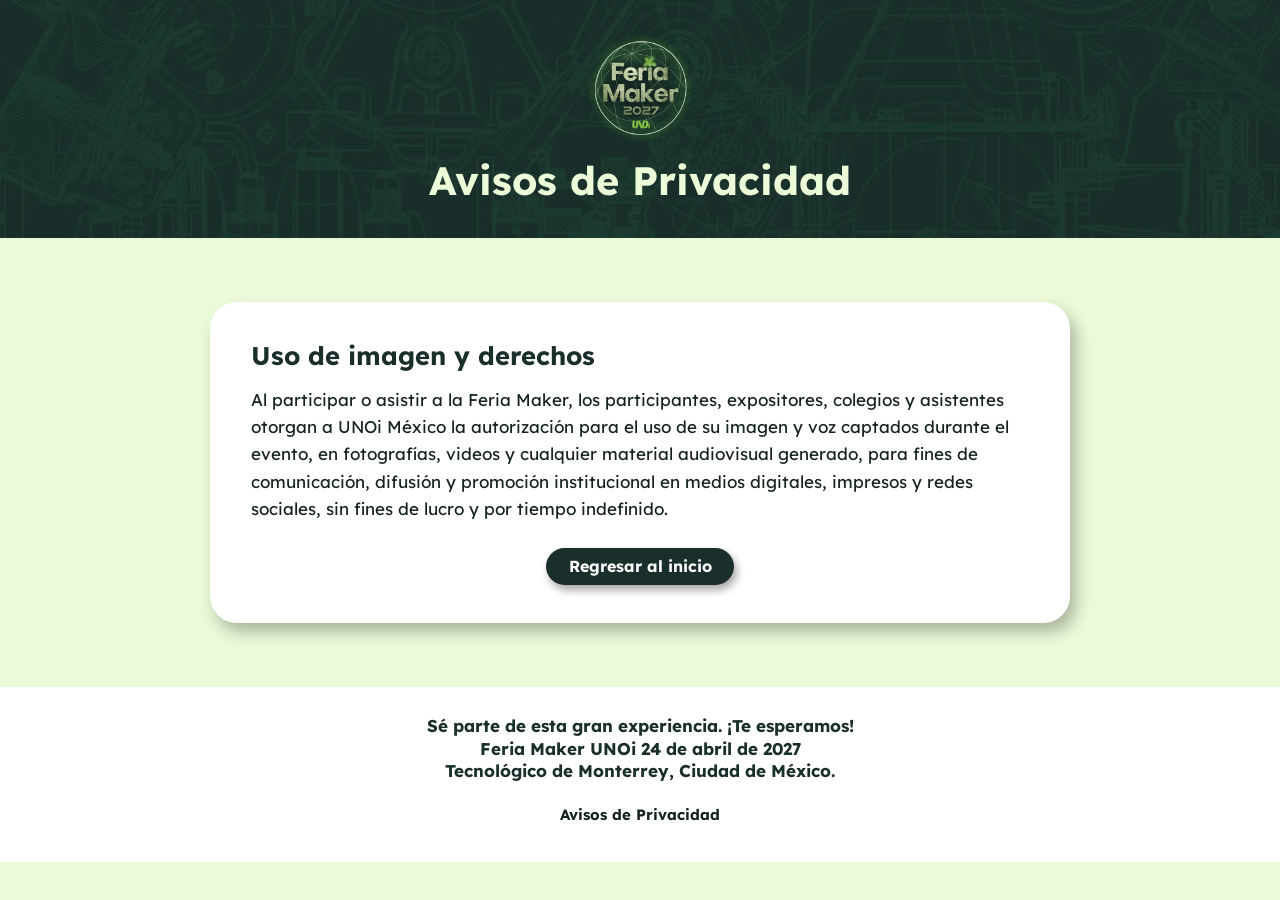
==== aviso-de-privacidad.html @ 319c8468 "Sitio informativo Feria Maker UNOi 2027 Landing construida a partir del diseño del cliente (landing_" ====
<!doctype html>
<html lang="es-MX">
<head>
<meta charset="utf-8">
<meta name="viewport" content="width=device-width, initial-scale=1">
<title>Avisos de Privacidad · Feria Maker UNOi 2027</title>
<meta name="description" content="Avisos de privacidad de la Feria Maker UNOi 2027: uso de imagen y derechos.">
<link rel="icon" href="img/favicon.png">
<link rel="preconnect" href="https://fonts.googleapis.com">
<link rel="preconnect" href="https://fonts.gstatic.com" crossorigin>
<link rel="stylesheet" href="https://fonts.googleapis.com/css2?family=Lexend:wght@300;400;500;600;700&display=swap">
<link rel="stylesheet" href="estilos.css?v=16">
</head>
<body class="pagina-aviso">

<a class="saltar" href="#contenido">Saltar al contenido</a>

<header class="aviso-cabeza plano">
  <a class="aviso-logo" href="index.html"><img src="img/logo-portada-movil.webp?v=2" alt="Feria Maker 2027 UNOi: volver al inicio" width="720" height="734"></a>
  <h1 class="titulo-claro">Avisos de Privacidad</h1>
</header>

<main id="contenido" class="aviso-cuerpo" tabindex="-1">
  <article class="tarjeta aviso">
    <h2>Uso de imagen y derechos</h2>
    <p>Al participar o asistir a la Feria Maker, los participantes, expositores, colegios y asistentes otorgan a UNOi México la autorización para el uso de su imagen y voz captados durante el evento, en fotografías, videos y cualquier material audiovisual generado, para fines de comunicación, difusión y promoción institucional en medios digitales, impresos y redes sociales, sin fines de lucro y por tiempo indefinido.</p>
    <a class="boton boton--oscuro" href="index.html">Regresar al inicio</a>
  </article>
</main>

<footer class="pie">
  <p class="pie-cierre">Sé parte de esta gran experiencia. ¡Te esperamos!<br>Feria Maker UNOi 24 de abril de&nbsp;2027<br>Tecnológico de Monterrey, Ciudad de México.</p>
  <a class="pie-aviso" href="aviso-de-privacidad.html" aria-current="page">Avisos de Privacidad</a>
</footer>
</body>
</html>
---- estilos.css ----
/* Feria Maker UNOi 2027 · sitio informativo (diseño: landing_maker 1.pdf, 1920 px de ancho).
   Las medidas del diseño se escalan con clamp(): el valor central es el del PDF en vw (px / 19.2). */

/* Objectivity es la letra del diseño. Cuando tengamos los archivos, se ponen en fuentes/ y se activa esto:
@font-face { font-family: "Objectivity"; src: url(fuentes/Objectivity-Regular.woff2) format("woff2"); font-weight: 400; font-display: swap; }
@font-face { font-family: "Objectivity"; src: url(fuentes/Objectivity-Medium.woff2) format("woff2"); font-weight: 500; font-display: swap; }
@font-face { font-family: "Objectivity"; src: url(fuentes/Objectivity-Bold.woff2) format("woff2"); font-weight: 700; font-display: swap; }
   Mientras, Lexend (Google Fonts) es la más parecida: geométrica, redonda y con el mismo aire entre letras. */

:root {
  --verde-noche: #1a2f2b;   /* fondo de las secciones de plano */
  --verde-plano: #225039;   /* líneas del plano, menú, botón de la portada */
  --lima: #84c341;
  --verde-claro: #ebfbd9;   /* fondo de Asiste y Bases, tarjetas de Áreas */
  --palido: #ecfcd9;        /* títulos sobre el plano */
  --verde-numero: #3b8538;
  --tinta: #162420;
  --gris-circulo: #d1d2d3;
  --blanco: #ffffff;
  --sombra: 6px 9px 16px rgba(0, 0, 0, 0.28);
  --sombra-boton: 3px 5px 8px rgba(0, 0, 0, 0.35);
  --letra: "Objectivity", "Lexend", "Avenir Next", "Segoe UI", system-ui, sans-serif;
  --contenedor: min(1600px, 100% - 2 * clamp(20px, 6.8vw, 160px));
  color-scheme: light;
}

* { box-sizing: border-box; }
html { scroll-behavior: smooth; scroll-padding-top: 96px; }
body { margin: 0; font: 400 clamp(16px, 1.05vw, 20px)/1.45 var(--letra); color: var(--tinta); background: var(--blanco); -webkit-font-smoothing: antialiased; }
img { display: block; max-width: 100%; height: auto; }
h1, h2, h3 { margin: 0; font-weight: 700; }
p { margin: 0; }
a { color: inherit; }
strong { font-weight: 700; }
.sr { position: absolute; width: 1px; height: 1px; overflow: hidden; clip: rect(0 0 0 0); white-space: nowrap; }
.saltar { position: absolute; left: 12px; top: -60px; z-index: 50; padding: 10px 16px; border-radius: 999px; background: var(--lima); color: var(--tinta); font-weight: 700; text-decoration: none; }
.saltar:focus { top: 12px; }
:focus-visible { outline: 3px solid var(--lima); outline-offset: 3px; }
.tarjeta :focus-visible, .pie :focus-visible, .asiste :focus-visible, .franja :focus-visible { outline-color: var(--verde-noche); }

.contenedor { width: var(--contenedor); margin-inline: auto; }
.seccion { padding-block: clamp(56px, 6.5vw, 125px); }

/* Fondo de plano: verde noche con el dibujo técnico encima (al 60 %, como en el diseño). */
.plano { position: relative; isolation: isolate; background: var(--verde-noche); color: var(--blanco); }
.plano::before { content: ""; position: absolute; inset: 0; z-index: -1; background: url(img/fondo-plano.webp?v=2) center / cover no-repeat; opacity: 0.6; }

/* ---------- Botones ---------- */
.boton { display: inline-flex; align-items: center; justify-content: center; gap: 8px; padding: 0.55em 1.2em; border-radius: 999px; font-weight: 700; text-align: center; text-decoration: none; box-shadow: var(--sombra-boton); transition: transform 0.15s ease, box-shadow 0.15s ease, filter 0.15s ease; }
.boton:hover { transform: translateY(-1px); box-shadow: 4px 7px 12px rgba(0, 0, 0, 0.35); filter: brightness(1.05); }
.boton--lima { background: var(--lima); color: var(--verde-noche); } /* texto oscuro: el blanco sobre lima no se lee (2.1:1) */
.boton--oscuro { background: var(--verde-noche); color: var(--blanco); font-size: clamp(18px, 1.6vw, 30px); padding: 0.45em 1.4em; }
.boton--plano { background: var(--verde-plano); color: var(--blanco); font-weight: 400; line-height: 1.2; padding: 0.6em 1.5em; }

/* ---------- Menú ---------- */
.nav { position: fixed; top: clamp(10px, 1.6vw, 30px); right: 0; z-index: 30; }
.nav ul { display: flex; align-items: center; gap: clamp(8px, 1.6vw, 34px); margin: 0; padding: 0 clamp(22px, 2.6vw, 50px) 0 clamp(18px, 1.3vw, 26px); height: clamp(46px, 3vw, 58px); list-style: none; border-radius: 999px 0 0 999px; background: var(--verde-plano); box-shadow: var(--sombra); }
.nav a { display: inline-flex; align-items: center; gap: 6px; padding: 6px 2px; color: #94d14e; font-size: clamp(15px, 1.05vw, 20px); text-decoration: none; border-bottom: 2px solid transparent; }
.nav a:hover, .nav a[aria-current="true"] { color: var(--palido); border-bottom-color: var(--lima); }
.casa { width: 1.15em; height: 1.15em; fill: currentColor; }
.nav-boton { display: none; }

/* ---------- Portada ---------- */
.portada { min-height: clamp(560px, 56.5vw, 1084px); display: grid; align-items: center; overflow: hidden; }
.portada-contenido { display: grid; grid-template-columns: minmax(0, 47%) minmax(0, 1fr); align-items: center; width: 100%; padding: clamp(70px, 5vw, 101px) clamp(20px, 5vw, 96px) clamp(30px, 3vw, 60px) clamp(20px, 5vw, 96px); }
.portada-logo { width: 100%; max-width: 903px; }
.portada-texto { display: grid; justify-items: start; gap: clamp(24px, 3.9vw, 75px); padding-left: clamp(16px, 5.3vw, 100px); }
.portada h1 { justify-self: start; max-width: 9em; color: var(--lima); font-size: clamp(30px, 3.33vw, 64px); line-height: 1.12; letter-spacing: 0.01em; }
.portada .boton { font-size: clamp(15px, 1.15vw, 22px); max-width: 21em; text-align: left; } /* alineado con el título */

/* ---------- Franja de categorías (corre despacio; quieta con movimiento reducido) ---------- */
.franja { position: relative; overflow: hidden; background: var(--lima); color: #000; }
.franja-pista { display: flex; width: max-content; animation: correr 75s linear infinite; }
.franja:hover .franja-pista, .franja.pausada .franja-pista { animation-play-state: paused; }
.franja-pausa { position: absolute; right: 8px; top: 50%; translate: 0 -50%; display: grid; place-items: center; width: 34px; height: 34px; border: 0; border-radius: 50%; background: var(--verde-noche); cursor: pointer; box-shadow: var(--sombra-boton); }
.franja-pausa::before { content: ""; width: 10px; height: 12px; background: linear-gradient(90deg, var(--lima) 0 35%, transparent 35% 65%, var(--lima) 65%); }
.franja.pausada .franja-pausa::before { width: 0; height: 0; margin-left: 3px; border-left: 11px solid var(--lima); border-block: 7px solid transparent; background: none; }
.franja ul { display: flex; margin: 0; padding: 0; list-style: none; }
.franja li { display: flex; align-items: center; padding-block: clamp(12px, 1.2vw, 20px); font-weight: 700; font-size: clamp(16px, 1.25vw, 24px); white-space: nowrap; }
.franja li::after { content: "•"; margin-inline: clamp(14px, 1.3vw, 26px); }
@keyframes correr { to { transform: translateX(-33.3333%); } }

/* ---------- Asiste ---------- */
.asiste { background: var(--verde-claro); }
.asiste-rejilla { display: grid; grid-template-columns: minmax(0, 0.95fr) minmax(0, 1.1fr); gap: clamp(28px, 3vw, 60px); align-items: center; }
.asiste-texto { display: grid; gap: 1.1em; max-width: 650px; }
.asiste h2 { margin-bottom: 0.15em; color: #17332c; font-size: clamp(30px, 2.97vw, 57px); line-height: 1.07; }
.asiste p { font-size: clamp(16px, 1.05vw, 20px); }
.video { position: relative; aspect-ratio: 16 / 9; border-radius: 6px; overflow: hidden; background: var(--verde-noche); box-shadow: var(--sombra); }
.video video { display: block; width: 100%; height: 100%; object-fit: cover; background: #000; }

/* ---------- Tarjetas ---------- */
.tarjeta { position: relative; border-radius: clamp(26px, 2.1vw, 40px); background: var(--blanco); box-shadow: var(--sombra); }

/* ---------- Mecánica ---------- */
.titulo-claro { color: var(--palido); font-size: clamp(34px, 4.06vw, 78px); line-height: 1.08; }
.mecanica .titulo-claro { max-width: 8.5em; }
.titulo-lima { color: var(--lima); font-size: clamp(30px, 3.13vw, 60px); line-height: 1.1; max-width: 12em; }
.bajada { margin-top: 0.4em; font-size: clamp(19px, 1.5vw, 29px); }
.mecanica-rejilla { display: grid; grid-template-columns: repeat(3, minmax(0, 1fr)); gap: clamp(18px, 2.3vw, 44px); margin-top: clamp(28px, 2.9vw, 56px); align-items: stretch; }
.forma { display: flex; flex-direction: column; gap: 0.8em; min-height: clamp(260px, 27.5vw, 530px); padding: clamp(80px, 5.7vw, 108px) clamp(20px, 1.6vw, 32px) clamp(22px, 2vw, 38px); color: var(--tinta); }
.ficha { position: absolute; left: clamp(10px, 0.8vw, 16px); top: clamp(10px, 0.8vw, 16px); display: grid; place-items: center; width: clamp(56px, 3.5vw, 66px); aspect-ratio: 1; border-radius: 50%; background: var(--lima); color: var(--verde-noche); font-weight: 700; font-size: clamp(34px, 2.6vw, 50px); line-height: 1; box-shadow: var(--sombra-boton); }
.forma .forma-texto { font-size: clamp(18px, 1.5vw, 28px); line-height: 1.25; }
.forma h3 { font-size: clamp(17px, 1.15vw, 22px); line-height: 1.25; }
.forma p { font-size: clamp(16px, 1.05vw, 20px); }
.forma .boton { margin-top: auto; align-self: flex-start; font-size: clamp(15px, 1vw, 19px); }
.nota { display: grid; align-content: center; gap: 1.1em; padding: clamp(26px, 1.7vw, 34px) clamp(22px, 1.6vw, 32px); color: var(--tinta); }
.nota p { font-size: clamp(16px, 1.15vw, 22px); }
.importante { font-size: clamp(15px, 0.95vw, 18px) !important; }
.importante span { color: var(--verde-numero); }

/* ---------- Calendario ---------- */
.calendario h2, .categorias h2, .bases h2 { color: var(--tinta); font-size: clamp(34px, 4.06vw, 78px); line-height: 1.07; max-width: 11em; }
.pasos { display: flex; flex-wrap: wrap; justify-content: center; gap: clamp(64px, 8.8vw, 170px) clamp(16px, 1.4vw, 28px); margin: clamp(70px, 6vw, 120px) 0 0; padding: 0; list-style: none; }
.paso { position: relative; flex: 0 1 calc((100% - 4 * clamp(16px, 1.4vw, 28px)) / 5); min-height: clamp(190px, 15.8vw, 304px); padding: clamp(66px, 4.4vw, 84px) clamp(14px, 1vw, 20px) clamp(18px, 1.2vw, 24px); border-radius: clamp(24px, 1.9vw, 36px); background: var(--blanco); box-shadow: var(--sombra); }
.paso img { position: absolute; right: clamp(8px, 1vw, 20px); top: clamp(-60px, -3.1vw, -34px); width: auto; height: clamp(74px, 5.9vw, 114px); object-fit: contain; filter: drop-shadow(2px 4px 4px rgba(0, 0, 0, 0.2)); }
.paso-num { position: absolute; left: clamp(14px, 1vw, 20px); top: clamp(12px, 1vw, 20px); color: var(--verde-numero); font-weight: 700; font-size: clamp(38px, 2.66vw, 51px); line-height: 1; }
.paso p { font-size: clamp(15.5px, 1.05vw, 20px); line-height: 1.35; }
.paso--inicio { background: var(--lima); color: var(--verde-noche); }
.paso--inicio .paso-num { color: var(--verde-noche); }
.paso--inicio p { font-size: clamp(16px, 1.08vw, 20.5px); }
.paso--feria img { top: clamp(-66px, -3.6vw, -44px); height: clamp(104px, 6.2vw, 120px); filter: drop-shadow(2px 6px 6px rgba(0, 0, 0, 0.3)); }

.raya { height: clamp(14px, 1.1vw, 22px); background: var(--lima); }

/* ---------- Áreas ---------- */
.areas-rejilla { display: grid; grid-template-columns: repeat(3, minmax(0, 1fr)); gap: clamp(18px, 4vw, 80px); max-width: 1420px; margin: clamp(40px, 5.3vw, 100px) auto 0; }
.area { display: grid; align-content: start; gap: 0.25em; min-height: clamp(220px, 21vw, 404px); padding: clamp(96px, 7.2vw, 138px) clamp(20px, 1.2vw, 24px) clamp(26px, 1.8vw, 34px); background: var(--verde-claro); color: var(--tinta); border-radius: clamp(24px, 1.6vw, 30px); }
.area img { position: absolute; right: clamp(18px, 1.3vw, 26px); top: clamp(16px, 1.1vw, 20px); height: clamp(64px, 5vw, 96px); width: auto; }
.area h3 { font-size: clamp(17px, 1.15vw, 22px); }
.area p { font-size: clamp(16px, 1.1vw, 21px); line-height: 1.3; }

/* ---------- Categorías ---------- */
.cats { display: grid; grid-template-columns: repeat(4, minmax(0, 1fr)); gap: clamp(36px, 3.3vw, 64px) clamp(20px, 2.1vw, 40px); margin: clamp(40px, 4vw, 76px) 0 0; padding: 0; list-style: none; }
.cat { display: grid; justify-items: center; align-content: start; gap: 0.8em; text-align: left; }
.cat-circulo { display: grid; place-items: center; width: min(100%, clamp(150px, 14vw, 270px)); aspect-ratio: 1; border-radius: 50%; background: var(--gris-circulo); }
.cat-circulo img { width: 74%; height: 74%; object-fit: contain; filter: drop-shadow(2px 4px 4px rgba(0, 0, 0, 0.18)); }
.cat h3 { margin-top: 0.8em; text-align: center; overflow-wrap: break-word; hyphens: manual; font-size: clamp(19px, 1.45vw, 28px); line-height: 1.2; }
.cat p { justify-self: stretch; font-size: clamp(16px, 1.05vw, 20px); line-height: 1.35; }

/* ---------- Bases ---------- */
.bases { background: var(--verde-claro); }
.bases h2 { max-width: none; }
.bases-texto { display: grid; gap: 0.9em; max-width: 1110px; margin-top: clamp(24px, 2.2vw, 42px); font-size: clamp(16.5px, 1.17vw, 22.5px); }
.etapas { display: grid; grid-template-columns: repeat(3, minmax(0, 1fr)); gap: clamp(18px, 2.1vw, 40px); margin: clamp(36px, 3.3vw, 64px) 0 0; padding: 0; list-style: none; }
.etapa { display: flex; flex-direction: column; gap: 0.9em; padding: clamp(26px, 1.8vw, 36px) clamp(22px, 1.6vw, 32px) clamp(30px, 2.8vw, 54px); border-radius: clamp(30px, 2.6vw, 50px) clamp(30px, 2.6vw, 50px) clamp(60px, 5vw, 96px) clamp(60px, 5vw, 96px); }
.etapa h3 { color: var(--verde-numero); font-size: clamp(26px, 1.9vw, 36px); }
.etapa p, .etapa li { font-size: clamp(16px, 1.1vw, 21px); line-height: 1.4; }
.temas { display: flex; flex-wrap: wrap; gap: 8px; margin: 0; padding: 0; list-style: none; }
.temas li { padding: 4px 12px; border-radius: 999px; background: var(--verde-claro); color: var(--verde-plano); font-weight: 500; }
.bloques { display: grid; gap: 0.7em; margin: 0; padding-left: 1.6em; }
.bloques li::marker { font-weight: 700; color: var(--verde-numero); }
/* «Haz clic aquí.» centrado dentro de su tarjeta, en el espacio libre debajo del texto */
.etapa .boton { margin: auto; align-self: center; }

/* ---------- Sede ---------- */
.sede-rejilla { display: grid; grid-template-columns: minmax(0, 1fr) minmax(0, 1fr); gap: clamp(28px, 4vw, 80px); align-items: center; }
.sede-texto { display: grid; justify-items: start; gap: 0.9em; font-size: clamp(18px, 1.5vw, 29px); line-height: 1.3; }
.sede address { font-style: normal; }
.sede .boton { font-size: clamp(15px, 1vw, 19px); }
.mapa { display: block; border-radius: 6px; overflow: hidden; box-shadow: var(--sombra); }
.mapa img { width: 100%; }

/* ---------- Pie ---------- */
.pie { display: grid; justify-items: center; gap: 22px; padding: clamp(28px, 1.8vw, 36px) 20px clamp(36px, 2.2vw, 44px); text-align: center; }
.pie-cierre { color: var(--verde-noche); font-weight: 700; font-size: clamp(17px, 1.33vw, 25.5px); line-height: 1.3; }
.pie-aviso { font-weight: 700; font-size: clamp(15px, 0.95vw, 18px); text-decoration: none; }
.pie-aviso:hover { text-decoration: underline; }

/* Aviso cuando un enlace todavía no tiene su liga (arriba, bajo el menú; vacío no se ve) */
.aviso-pendiente { position: fixed; left: 16px; right: 16px; top: 90px; z-index: 40; width: fit-content; max-width: 520px; margin-inline: auto; transition: opacity 0.2s ease; padding: 12px 18px; border-radius: 14px; background: var(--verde-noche); color: var(--palido); box-shadow: var(--sombra); font-size: 15px; text-align: center; }

/* ---------- Pantallas medianas ---------- */
@media (max-width: 1180px) {
  .nav { right: 12px; }
  .nav-boton { display: inline-flex; align-items: center; gap: 8px; height: 46px; padding: 0 20px; border: 0; border-radius: 999px; background: var(--verde-plano); color: #94d14e; font: 700 16px/1 var(--letra); box-shadow: var(--sombra); cursor: pointer; }
  .nav-boton::before { content: ""; width: 18px; height: 12px; background: linear-gradient(currentColor 0 0) top / 100% 2px no-repeat, linear-gradient(currentColor 0 0) center / 100% 2px no-repeat, linear-gradient(currentColor 0 0) bottom / 100% 2px no-repeat; }
  .nav ul { position: absolute; right: 0; top: 56px; display: none; flex-direction: column; align-items: stretch; gap: 0; height: auto; min-width: 220px; padding: 10px; border-radius: 22px; }
  .nav.abierto ul { display: flex; }
  .nav a { width: 100%; padding: 12px 14px; border-bottom: 0; border-radius: 12px; font-size: 16px; }
  .nav a:hover, .nav a[aria-current="true"] { background: rgba(132, 195, 65, 0.14); }
  .pasos .paso { flex-basis: calc((100% - 2 * clamp(16px, 1.4vw, 28px)) / 3); }
  .cats { grid-template-columns: repeat(2, minmax(0, 1fr)); }
  .mecanica-rejilla { grid-template-columns: repeat(2, minmax(0, 1fr)); }
  .nota { grid-column: 1 / -1; }
  .etapas { grid-template-columns: 1fr; max-width: 760px; margin-inline: 0; }
}

/* ---------- Teléfonos ---------- */
@media (max-width: 900px) {
  .areas-rejilla { grid-template-columns: repeat(2, minmax(0, 1fr)); }
}

@media (max-width: 760px) {
  html { scroll-padding-top: 76px; }
  .portada { min-height: 0; }
  .portada-contenido { grid-template-columns: 1fr; justify-items: center; gap: 18px; padding: 76px 20px 40px; }
  .portada-logo { width: min(86vw, 420px); }
  .portada-texto { justify-items: center; padding-left: 0; text-align: center; }
  .portada h1 { justify-self: center; font-size: 32px; }
  .portada .boton { text-align: center; }
  .asiste-rejilla, .sede-rejilla { grid-template-columns: 1fr; }
  .mecanica-rejilla, .areas-rejilla { grid-template-columns: 1fr; }
  .forma .boton { align-self: stretch; }
  .pasos { gap: 58px 0; margin-top: 70px; }
  .pasos .paso { flex-basis: 100%; min-height: 0; }
  .paso img { height: 76px; top: -38px; }
  .paso--feria img { height: 96px; top: -50px; }
  .cats { grid-template-columns: 1fr; gap: 28px; }
  .cat { grid-template-columns: 112px minmax(0, 1fr); justify-items: start; align-items: center; column-gap: 18px; row-gap: 4px; }
  .cat-circulo { grid-row: 1 / span 2; width: 112px; }
  .cat h3 { margin-top: 0; text-align: left; align-self: end; }
  .cat p { align-self: start; }
  .etapa { border-radius: 30px 30px 56px 56px; }
}

@media (prefers-reduced-motion: reduce) {
  html { scroll-behavior: auto; }
  .franja-pista { animation: none; width: auto; }
  .franja ul { flex: 1 1 auto; flex-wrap: wrap; justify-content: center; column-gap: 28px; padding-inline: 12px; }
  .franja li::after { content: none; }
  .franja ul[aria-hidden], .franja-pausa { display: none; }
  .boton { transition: none; }
}

.aviso-pendiente:empty { opacity: 0; pointer-events: none; padding: 0; box-shadow: none; }

/* Áreas en tableta: la tercera tarjeta, centrada */
@media (min-width: 761px) and (max-width: 900px) {
  .area:last-child:nth-child(odd) { grid-column: 1 / -1; justify-self: center; width: calc(50% - clamp(18px, 4vw, 80px) / 2); }
}

/* Teléfonos muy angostos: el círculo de las categorías un poco más chico */
@media (max-width: 400px) {
  .cat { grid-template-columns: 88px minmax(0, 1fr); column-gap: 14px; }
  .cat-circulo { width: 88px; }
  .cat h3 { font-size: 18px; }
}

/* Teléfonos: el fondo de plano en su versión chica */
@media (max-width: 760px) {
  .plano::before { background-image: url(img/fondo-plano-movil.webp?v=2); }
}

/* ---------- Portada idéntica al diseño (pantallas con el menú completo) ----------
   Todo en vw tomado del PDF (1920 px de ancho = 100vw): cada cosa queda donde está en el diseño, a cualquier ancho. */
.portada.plano::before { background: url(img/portada-fondo.webp?v=1) center top / cover no-repeat; opacity: 1; }
@media (max-width: 760px) { .portada.plano::before { background-image: url(img/portada-fondo-movil.webp?v=1); } }
@media (min-width: 1181px) {
  .nav { top: 1.5625vw; left: auto; right: 0; }
  .nav ul { height: 2.97vw; min-height: 44px; gap: 0; padding: 0 9.29vw 0 1.875vw; }
  /* cada opción ocupa el mismo ancho que en el diseño (de donde empieza a donde empieza la siguiente) */
  .nav li:nth-child(1) { width: 8.792vw; }
  .nav li:nth-child(2) { width: 6.958vw; }
  .nav li:nth-child(3) { width: 8.333vw; }
  .nav li:nth-child(4) { width: 6.927vw; }
  .nav li:nth-child(5) { width: 6.203vw; }
  .nav li:nth-child(6) { width: 9.089vw; }
  .nav li:nth-child(7) { width: 3.630vw; }
  .nav a { gap: 0.57vw; padding: 0; border-bottom: 0; font-size: max(15px, 1.173vw); }
  .nav a[aria-current="true"] { border-bottom: 0; }
  .casa { width: 1.51vw; height: 1.51vw; }
  .nav li { display: flex; align-items: center; } /* «Inicio» (con su casita) a la misma altura que las demás */
  .portada { display: block; height: 56.46vw; min-height: 0; }
  .portada-contenido { position: absolute; inset: 0; display: block; padding: 0; }
  .portada-logo { position: absolute; left: 5vw; top: 5.26vw; width: 47.03vw; max-width: none; }
  .portada-texto { display: block; padding: 0; }
  .portada h1 { position: absolute; left: 57.29vw; top: var(--h1-top, 18.98vw); max-width: none; font-size: 3.327vw; line-height: 1.2; letter-spacing: 0.0073em; white-space: nowrap; }
  .portada .boton { position: absolute; left: 60.16vw; top: 31.61vw; width: 19.27vw; height: 3.49vw; max-width: none; padding: 0; font-size: max(15px, 1.173vw); line-height: 1.2; text-align: center; box-shadow: 0.34vw 0.34vw 0.62vw rgba(0, 0, 0, 0.38); }
  .franja-pista { padding-left: 0.875vw; }
  .franja li { padding-block: 0.85vw; font-size: 1.48vw; line-height: 1.25; }
  .franja li::after { margin-inline: 1.2vw; }
}

/* ---------- Cuenta regresiva (portada, debajo del botón) ---------- */
.cuenta { display: grid; justify-items: inherit; gap: 10px; color: var(--palido); }
.cuenta[hidden] { display: none; }
.cuenta p { margin: 0; }
.cuenta-titulo { color: var(--lima); font-size: 13px; font-weight: 500; letter-spacing: 0.14em; text-transform: uppercase; }
.cuenta-titulo strong { font-weight: 700; }
.cuenta-cifras { display: flex; gap: 8px; margin: 0; padding: 0; list-style: none; }
.cuenta-cifras li { display: grid; justify-items: center; align-content: center; min-width: 64px; padding: 8px 10px 7px; border: 1px solid rgba(132, 195, 65, 0.35); border-radius: 14px;
  background: rgba(26, 47, 43, 0.62); -webkit-backdrop-filter: blur(8px); backdrop-filter: blur(8px); box-shadow: 0 10px 24px -14px rgba(0, 0, 0, 0.7), inset 0 1px 0 rgba(236, 252, 217, 0.08); }
.cuenta-num { display: block; font-size: 28px; font-weight: 600; line-height: 1.05; font-variant-numeric: tabular-nums; color: var(--palido); }
.cuenta-u { margin-top: 3px; color: var(--lima); font-size: 11px; font-weight: 500; letter-spacing: 0.1em; text-transform: uppercase; }
.cuenta-fecha { font-size: 13px; opacity: 0.8; }
.cuenta.hoy .cuenta-cifras { display: none; }
@media (max-width: 760px) { .cuenta { justify-items: center; text-align: center; } }
@media (min-width: 1181px) {
  /* centrada bajo el botón (su centro está en 69.8vw), en el espacio libre de la portada */
  .portada .cuenta { position: absolute; left: 69.8vw; top: 38.2vw; transform: translateX(-50%); width: max-content; justify-items: center; gap: 0.75vw; text-align: center; }
  .cuenta-titulo { font-size: max(12px, 0.94vw); }
  .cuenta-cifras { gap: 0.7vw; }
  .cuenta-cifras li { min-width: 5vw; padding: 0.6vw 0.55vw 0.5vw; border-radius: 0.9vw; }
  .cuenta-num { font-size: 2.45vw; }
  .cuenta-u { margin-top: 0.2vw; font-size: max(10px, 0.68vw); }
  .cuenta-fecha { font-size: max(12px, 0.86vw); }
}

/* ---------- Mapa: pin que late sobre la sede (punta del marcador A) ---------- */
.mapa-lienzo { position: relative; display: block; }
.pin-sede { position: absolute; left: 37.48%; top: 50.42%; width: 0; height: 0; pointer-events: none; }
.pin-sede i { position: absolute; left: -2.6em; top: -0.9em; width: 5.2em; height: 1.8em; border: 3.5px solid var(--verde-numero); border-radius: 50%; box-shadow: 0 0 12px rgba(132, 195, 65, 0.75), inset 0 0 8px rgba(132, 195, 65, 0.5); opacity: 0.6; transform: scale(0.6); font-size: clamp(10px, 0.85vw, 16px); }
.pin-etiqueta { position: absolute; left: 40.3%; top: 47.1%; translate: 0 -50%; padding: 0.3em 0.75em; border-radius: 999px; background: var(--verde-noche); color: var(--lima); font-size: clamp(10px, 0.82vw, 15px); font-weight: 600; white-space: nowrap; box-shadow: var(--sombra-boton); pointer-events: none; }

/* ---------- Página de Avisos de Privacidad ---------- */
.pagina-aviso { background: var(--verde-claro); }
.aviso-cabeza { display: grid; justify-items: center; gap: clamp(14px, 1.3vw, 24px); padding: clamp(26px, 2.4vw, 46px) 20px clamp(30px, 2.8vw, 54px); text-align: center; }
.aviso-logo { border-radius: 50%; }
.aviso-logo img { width: clamp(110px, 8.5vw, 164px); }
.aviso-cabeza h1 { font-size: clamp(30px, 3.1vw, 58px); }
.aviso-cuerpo { padding: clamp(40px, 5vw, 96px) 20px; }
.aviso { display: grid; justify-items: start; gap: 1em; max-width: 860px; margin: 0 auto; padding: clamp(28px, 3vw, 56px) clamp(22px, 3.2vw, 60px); }
.aviso h2 { color: var(--verde-noche); font-size: clamp(24px, 2vw, 38px); line-height: 1.15; }
.aviso p { margin: 0; font-size: clamp(17px, 1.15vw, 21px); line-height: 1.6; }
.aviso .boton { justify-self: center; margin-top: 0.6em; font-size: clamp(16px, 1.1vw, 20px); }
.pagina-aviso .pie { background: var(--blanco); }
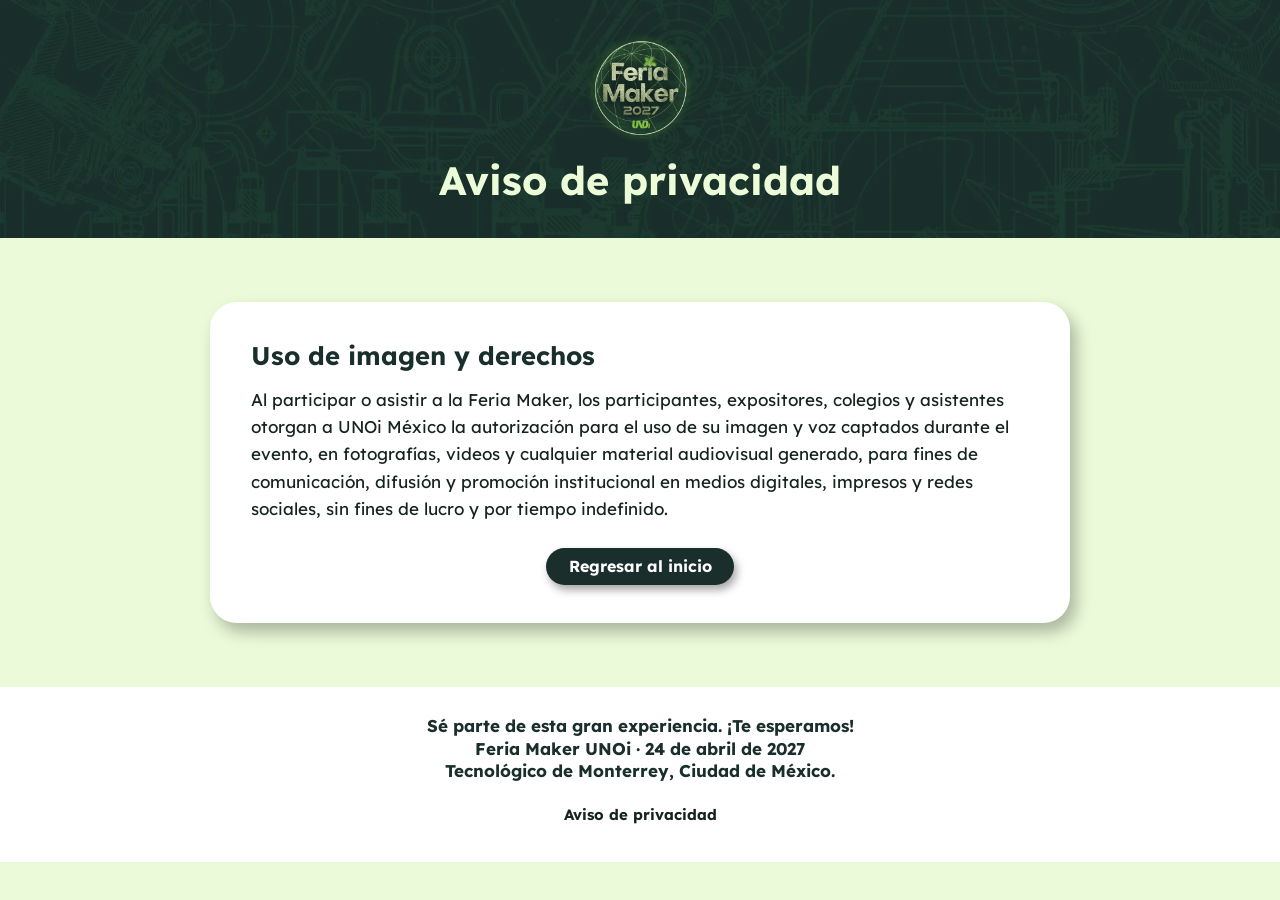
==== commit 7d6f8766: "Aplica la tercera tabla de correcciones (filas 26-31) Coma en «Tecnológico de Monterrey, campus Ciud" ====
--- a/aviso-de-privacidad.html
+++ b/aviso-de-privacidad.html
@@ -3,13 +3,13 @@
 <head>
 <meta charset="utf-8">
 <meta name="viewport" content="width=device-width, initial-scale=1">
-<title>Avisos de Privacidad · Feria Maker UNOi 2027</title>
-<meta name="description" content="Avisos de privacidad de la Feria Maker UNOi 2027: uso de imagen y derechos.">
+<title>Aviso de privacidad · Feria Maker UNOi 2027</title>
+<meta name="description" content="Aviso de privacidad de la Feria Maker UNOi 2027: uso de imagen y derechos.">
 <link rel="icon" href="img/favicon.png">
 <link rel="preconnect" href="https://fonts.googleapis.com">
 <link rel="preconnect" href="https://fonts.gstatic.com" crossorigin>
 <link rel="stylesheet" href="https://fonts.googleapis.com/css2?family=Lexend:wght@300;400;500;600;700&display=swap">
-<link rel="stylesheet" href="estilos.css?v=16">
+<link rel="stylesheet" href="estilos.css?v=17">
 </head>
 <body class="pagina-aviso">
 
@@ -17,7 +17,7 @@
 
 <header class="aviso-cabeza plano">
   <a class="aviso-logo" href="index.html"><img src="img/logo-portada-movil.webp?v=2" alt="Feria Maker 2027 UNOi: volver al inicio" width="720" height="734"></a>
-  <h1 class="titulo-claro">Avisos de Privacidad</h1>
+  <h1 class="titulo-claro">Aviso de privacidad</h1>
 </header>
 
 <main id="contenido" class="aviso-cuerpo" tabindex="-1">
@@ -29,8 +29,8 @@
 </main>
 
 <footer class="pie">
-  <p class="pie-cierre">Sé parte de esta gran experiencia. ¡Te esperamos!<br>Feria Maker UNOi 24 de abril de&nbsp;2027<br>Tecnológico de Monterrey, Ciudad de México.</p>
-  <a class="pie-aviso" href="aviso-de-privacidad.html" aria-current="page">Avisos de Privacidad</a>
+  <p class="pie-cierre">Sé parte de esta gran experiencia. ¡Te esperamos!<br>Feria Maker UNOi · 24 de abril de&nbsp;2027<br>Tecnológico de Monterrey, Ciudad de México.</p>
+  <a class="pie-aviso" href="aviso-de-privacidad.html" aria-current="page">Aviso de privacidad</a>
 </footer>
 </body>
 </html>
--- a/estilos.css
+++ b/estilos.css
@@ -98,15 +98,12 @@
 .titulo-lima { color: var(--lima); font-size: clamp(30px, 3.13vw, 60px); line-height: 1.1; max-width: 12em; }
 .bajada { margin-top: 0.4em; font-size: clamp(19px, 1.5vw, 29px); }
 .mecanica-rejilla { display: grid; grid-template-columns: repeat(3, minmax(0, 1fr)); gap: clamp(18px, 2.3vw, 44px); margin-top: clamp(28px, 2.9vw, 56px); align-items: stretch; }
+.forma, .nota { font-size: clamp(16px, 1.15vw, 22px); line-height: 1.35; } /* un solo tamaño en todos los textos de la sección */
 .forma { display: flex; flex-direction: column; gap: 0.8em; min-height: clamp(260px, 27.5vw, 530px); padding: clamp(80px, 5.7vw, 108px) clamp(20px, 1.6vw, 32px) clamp(22px, 2vw, 38px); color: var(--tinta); }
 .ficha { position: absolute; left: clamp(10px, 0.8vw, 16px); top: clamp(10px, 0.8vw, 16px); display: grid; place-items: center; width: clamp(56px, 3.5vw, 66px); aspect-ratio: 1; border-radius: 50%; background: var(--lima); color: var(--verde-noche); font-weight: 700; font-size: clamp(34px, 2.6vw, 50px); line-height: 1; box-shadow: var(--sombra-boton); }
-.forma .forma-texto { font-size: clamp(18px, 1.5vw, 28px); line-height: 1.25; }
-.forma h3 { font-size: clamp(17px, 1.15vw, 22px); line-height: 1.25; }
-.forma p { font-size: clamp(16px, 1.05vw, 20px); }
+.forma h3 { font-size: 1em; line-height: 1.25; }
 .forma .boton { margin-top: auto; align-self: flex-start; font-size: clamp(15px, 1vw, 19px); }
 .nota { display: grid; align-content: center; gap: 1.1em; padding: clamp(26px, 1.7vw, 34px) clamp(22px, 1.6vw, 32px); color: var(--tinta); }
-.nota p { font-size: clamp(16px, 1.15vw, 22px); }
-.importante { font-size: clamp(15px, 0.95vw, 18px) !important; }
 .importante span { color: var(--verde-numero); }
 
 /* ---------- Calendario ---------- */
@@ -303,7 +300,7 @@
 .pin-sede i { position: absolute; left: -2.6em; top: -0.9em; width: 5.2em; height: 1.8em; border: 3.5px solid var(--verde-numero); border-radius: 50%; box-shadow: 0 0 12px rgba(132, 195, 65, 0.75), inset 0 0 8px rgba(132, 195, 65, 0.5); opacity: 0.6; transform: scale(0.6); font-size: clamp(10px, 0.85vw, 16px); }
 .pin-etiqueta { position: absolute; left: 40.3%; top: 47.1%; translate: 0 -50%; padding: 0.3em 0.75em; border-radius: 999px; background: var(--verde-noche); color: var(--lima); font-size: clamp(10px, 0.82vw, 15px); font-weight: 600; white-space: nowrap; box-shadow: var(--sombra-boton); pointer-events: none; }
 
-/* ---------- Página de Avisos de Privacidad ---------- */
+/* ---------- Página del Aviso de privacidad ---------- */
 .pagina-aviso { background: var(--verde-claro); }
 .aviso-cabeza { display: grid; justify-items: center; gap: clamp(14px, 1.3vw, 24px); padding: clamp(26px, 2.4vw, 46px) 20px clamp(30px, 2.8vw, 54px); text-align: center; }
 .aviso-logo { border-radius: 50%; }
